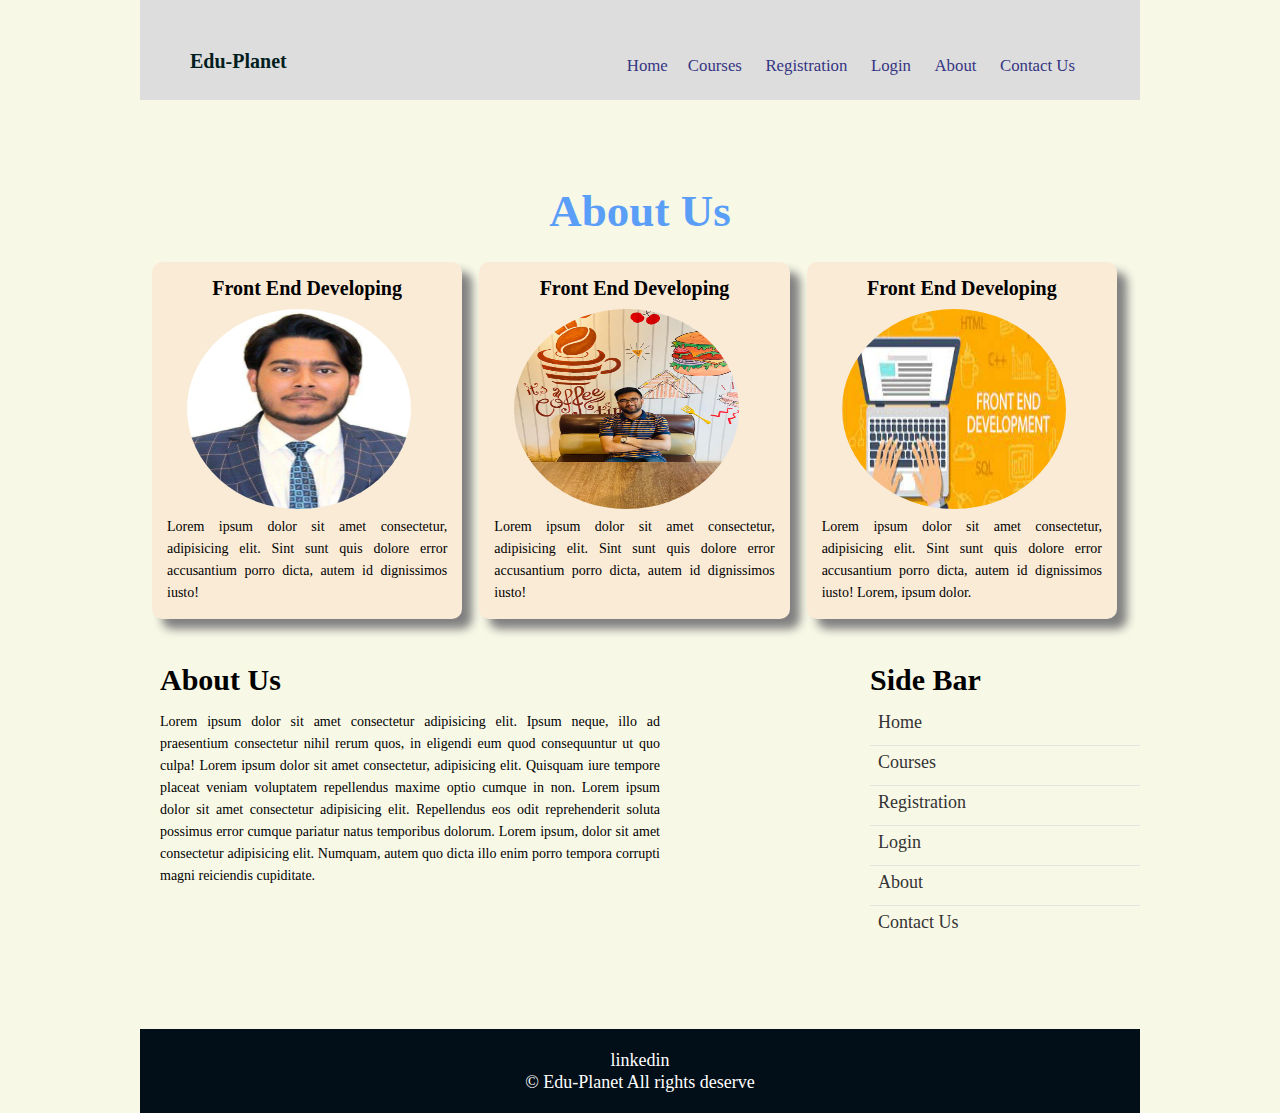
==== about.html @ 4f3283ef "5th" ====
<!DOCTYPE html>
<html lang="en">
<head>
    <meta charset="UTF-8">
    <meta http-equiv="X-UA-Compatible" content="IE=edge">
    <meta name="viewport" content="width=device-width, initial-scale=1.0">
    <title>Edu Planet</title>
    <link rel="stylesheet" href="CSS/responsive.css">
    <link rel="stylesheet" href="CSS/style.css">
    <link rel="stylesheet" href="https://cdnjs.cloudflare.com/ajax/libs/font-awesome/4.7.0/css/font-awesome.min.css">

    <style>
.about img{
   border-radius: 50%;
   height: 200px;
   width: 80%;
   margin-left: 20px;
}
.about{
    margin-bottom: 50px;
}
    </style>
</head>
<body>
    
   <div class="area">
       <!--Header section-->

     <div class="container">
       <div class="header fix">
           <div class="logo">
               
                 <!--Header section-->

                 <p style="font-weight: 700; font-size: 20px;text-decoration: none;color: rgb(3, 30, 31);">
                    Edu-Planet
                </p>
                   
              
           </div>
           <div class="menu">
               <ul>
                   <li>
                    <a href="index.html">Home</a> 
                    <li> <a href="courses.html">Courses</a> </li>
                     <li><a href="registration.html">Registration</a> </li>
                     <li><a href="login.html">Login</a></li> 
                     <li><a href="about.html">About</a> </li>
                     <li><a href="contact.html">Contact Us</a> </li>
                   </li>
               </ul>
           </div>
       </div>
     </div>

       <!--header section end-->

    

       <!--services starts-->

       <div class="services about">

           <div class="title">
               <h5> About Us</h5>
           </div>
           <div class="service fix">

               <div class="single-service">
                   <h4>Front End Developing</h4>
                   <img src="images/afz.jpg" alt="">
                   <p>Lorem ipsum dolor sit amet consectetur, adipisicing elit. Sint sunt quis dolore error accusantium porro dicta, autem id dignissimos iusto!</p>

               </div>
               <div class="single-service">
                   <h4>Front End Developing</h4>
                   <img src="images/apu1.jpg" alt="">
                   <p>Lorem ipsum dolor sit amet consectetur, adipisicing elit. Sint sunt quis dolore error accusantium porro dicta, autem id dignissimos iusto!</p>

               </div>
               <div class="single-service">
                   <h4>Front End Developing</h4>
                   <img src="images/front.jpg" alt="">
                   <p>Lorem ipsum dolor sit amet consectetur, adipisicing elit. Sint sunt quis dolore error accusantium porro dicta, autem id dignissimos iusto! Lorem, ipsum dolor.</p>

               </div>
           </div>
       </div>

        <!--services ends-->


         <!--About starts-->

         <div class="about fix about-page">
             <div class="about-left">
                 <h4>
                     About us
                 </h4>
                 <p>Lorem ipsum dolor sit amet consectetur adipisicing elit. Ipsum neque, illo ad praesentium consectetur nihil rerum quos, in eligendi eum quod consequuntur ut quo culpa! Lorem ipsum dolor sit amet consectetur, adipisicing elit. Quisquam iure tempore placeat veniam voluptatem repellendus maxime optio cumque in non. Lorem ipsum dolor sit amet consectetur adipisicing elit. Repellendus eos odit reprehenderit soluta possimus error cumque pariatur natus temporibus dolorum. Lorem ipsum, dolor sit amet consectetur adipisicing elit. Numquam, autem quo dicta illo enim porro tempora corrupti magni reiciendis cupiditate.
                 </p>


             </div>

             <div class="about-menu">
                 <h4>Side bar</h4>
                 <ul>
                   <li>
                    <a href="index.html">Home</a> 
                    <li> <a href="courses.html">Courses</a> </li>
                    <li><a href="registration.html">Registration</a> </li>
                    <li><a href="login.html">Login</a></li> 
                    <li><a href="about.html">About</a> </li>
                    <li><a href="contact.html">Contact Us</a> </li>
                   </li>
                 </ul>


             </div>
         </div>

<!--About ends-->

 <!--footer starts-->

<div class="footer">
   <p class="icon">
      <a href="https://www.linkedin.com/in/apubdofficial/" target="blank"><p>linkedin</p></a>
       
   </p>
   <p>&copy; Edu-Planet All rights deserve</p>
   
</div>



<!--footer ends-->





   </div>
</body>
</html>
---- CSS/responsive.css ----
/* Responsiveness with media query */
@media only screen and (min-width:992px) and (max-width:1200px){
    

    .area{
        width: 995px;
     
    }
    .menu{
        width: 650px;
    }
 
    .about-left{
       
        width: 600px;
       
    
    }
    .courses-page .single-service{
        width: 20px;
        margin-left: 50000px;
    }
    .about-menu h4{
       
      font-size:25px ;      
    }

  

    }
---- CSS/style.css ----
*{
    margin: 0;
    padding: 0;
}

body{
    font-size: 14px;
    line-height: 22px;
    background-color: rgb(248, 248, 231);
}
.area
{
    width: 1000px;
    margin: 0 auto;
}
img{
    width: 100%;
}
ul{
    list-style: none;
    margin-top: 0px;
}

.fix:before, fix:after{
    content: " ";
    display: table;
    clear: both;
}

/*button css*/

.button{

background-color: rgb(166, 210, 240);
display: inline-block;
text-decoration: none;
padding: 10px 20px;
margin-top: 35px;
text-transform: capitalize;
border-radius: 5px;
margin-left: 70px;
}

.button:hover{
    background-color: rgb(194, 250, 142);
    transition: .3s;
    text-transform: uppercase;
}

.container
{
}

   
.header
{
   background-color: #dddddd;
   padding: 50px;
 
   
}

.logo{
    float: left;
    width: 100px;
    margin-right: 30px;
    height: 90px;
    margin-bottom: 20px;
 

}
.logo p{
}


.logo a{}
.logo a img{}

.menu{
    float:right;
    width: 680px;

    
}


.menu ul{
    text-align: right ;
}
.menu ul li{
    display: inline-block;
    margin-right: 10px;
}
.menu ul li a{
    text-decoration: none;
    color:rgb(53, 53, 131);
    display: block;
    font-size: larger;
    padding: 0px 15px;
   transition: .3s;
   padding: 5px;
    
}

.menu ul li a:hover{
    background-color: rgb(42, 109, 253);
    color: white;
    text-transform:uppercase;
   
   
}
.banner{}
.banner img{

    
}

/*Services*/

.services{

}

.title{

}
.title h5{
    text-align: center;
    font-size: 45px;
    text-transform: capitalize;
    margin: 40px 0;
    margin-bottom: 40px;
    margin-top: 40px;
    color: rgb(91, 158, 247);

}
.single-service{

    background-color: antiquewhite;
    float: left;
    width: 280.34px;
    margin-right: 5px;
    margin-left: 12px;
    padding: 15px;
    margin-bottom: 50px;
    border-radius: 10px;
    box-shadow: 10px 10px 10px gray;

}

.single-service h4{
    text-align: center;
    margin-bottom: 10px;
    font-size: 20px;
    

}



.single-service img{

}
.single-service a{

}
.single-service p{
    text-align: justify;    
}

.single-service:last-child, .courses-page .single-service:nth-child(3){
    margin-right: 0;
}
.courses-page 
{
    margin-bottom: 900px;
}


/*About*/

.about{
    padding: 60px 0;
    

}

.about-left{
    float:left;
    width: 500px;
    margin-right: 30px;
    margin-left: 20px;

}

.about-left h4,.about-menu h4{
    text-transform: capitalize;
    font-size: 30px;
    margin-bottom: 20px;


}

.about-left p{
    text-align: justify;

}

.about-menu{
    float: right;
    width:270px;
  
    

}
.about-menu h4{

}
.about-menu ul{

}
.about-menu ul li{

    padding-left: 8px;
    margin-bottom: 5px;
    padding-bottom: 10px;
    border-bottom: 1px solid rgb(231, 226, 226);
  
}

.about-menu ul li:last-child{
    border-bottom: 0;
}
.about-menu ul li a{
 
    text-decoration: none;
    font-size: 18px;
    color: #333;
    transition: .3s;
   
}
.about-menu ul li a:hover {
    background-color: tomato;

}


/*footer*/
.footer{
    margin-top: 300px;
    text-align: center;
    font-size: large;
    background-color: rgb(3, 15, 24);
    padding: 20px;
    color: white;
    
}
.footer a{
    color: white;
    text-decoration: none;
    margin-bottom: 20px;
}


/*registration form*/
.registration-form
{
   background-color: #91b7f0;
   color: white;
   height: 80%;
   width: 60%;
   margin-left: 20%;
   border-radius: 10px;
   margin-top: 120px;
   margin-bottom: 500px;
   
}
.registration-form td{
    padding-left: 50px;
    padding-right: 25px;
    padding-top: 25px;
    padding-bottom: 25px;
    border-radius: 5px;
    margin-left: 20px;
    margin-right: 50px;
}
.login-form{
    margin-bottom:500px ;
}
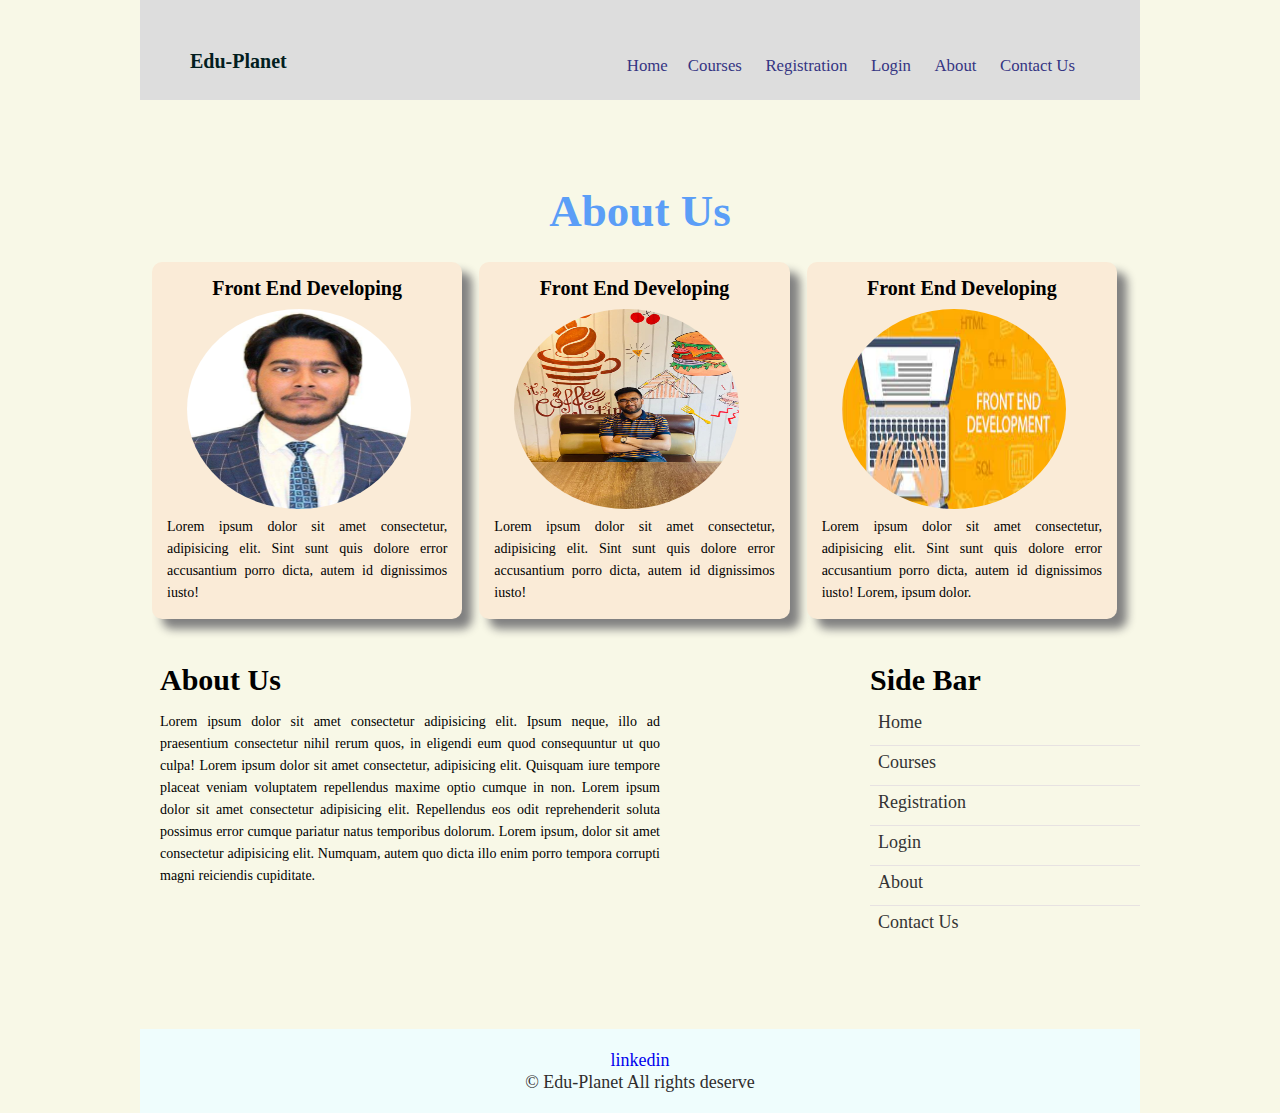
==== commit 7123a336: "6th" ====
--- a/about.html
+++ b/about.html
@@ -6,6 +6,8 @@
     <meta name="viewport" content="width=device-width, initial-scale=1.0">
     <title>Edu Planet</title>
     <link rel="stylesheet" href="CSS/responsive.css">
+    <link rel="stylesheet" href="CSS/fontAwesome.css">
+
     <link rel="stylesheet" href="CSS/style.css">
     <link rel="stylesheet" href="https://cdnjs.cloudflare.com/ajax/libs/font-awesome/4.7.0/css/font-awesome.min.css">
 
@@ -124,15 +126,14 @@
 
  <!--footer starts-->
 
-<div class="footer">
-   <p class="icon">
-      <a href="https://www.linkedin.com/in/apubdofficial/" target="blank"><p>linkedin</p></a>
-       
-   </p>
-   <p>&copy; Edu-Planet All rights deserve</p>
-   
-</div>
-
+ <div class="footer">
+    <p class="icon">
+       <a href="https://www.linkedin.com/in/apubdofficial/" target="blank"><p>linkedin</p></a>
+        
+    </p>
+    <p>&copy; Edu-Planet All rights deserve</p>
+    
+ </div>
 
 
 <!--footer ends-->
--- a/CSS/style.css
+++ b/CSS/style.css
@@ -250,13 +250,12 @@
     margin-top: 300px;
     text-align: center;
     font-size: large;
-    background-color: rgb(3, 15, 24);
+    background-color: rgb(239, 253, 253);
     padding: 20px;
-    color: white;
+    color: rgb(48, 45, 45);
     
 }
 .footer a{
-    color: white;
     text-decoration: none;
     margin-bottom: 20px;
 }
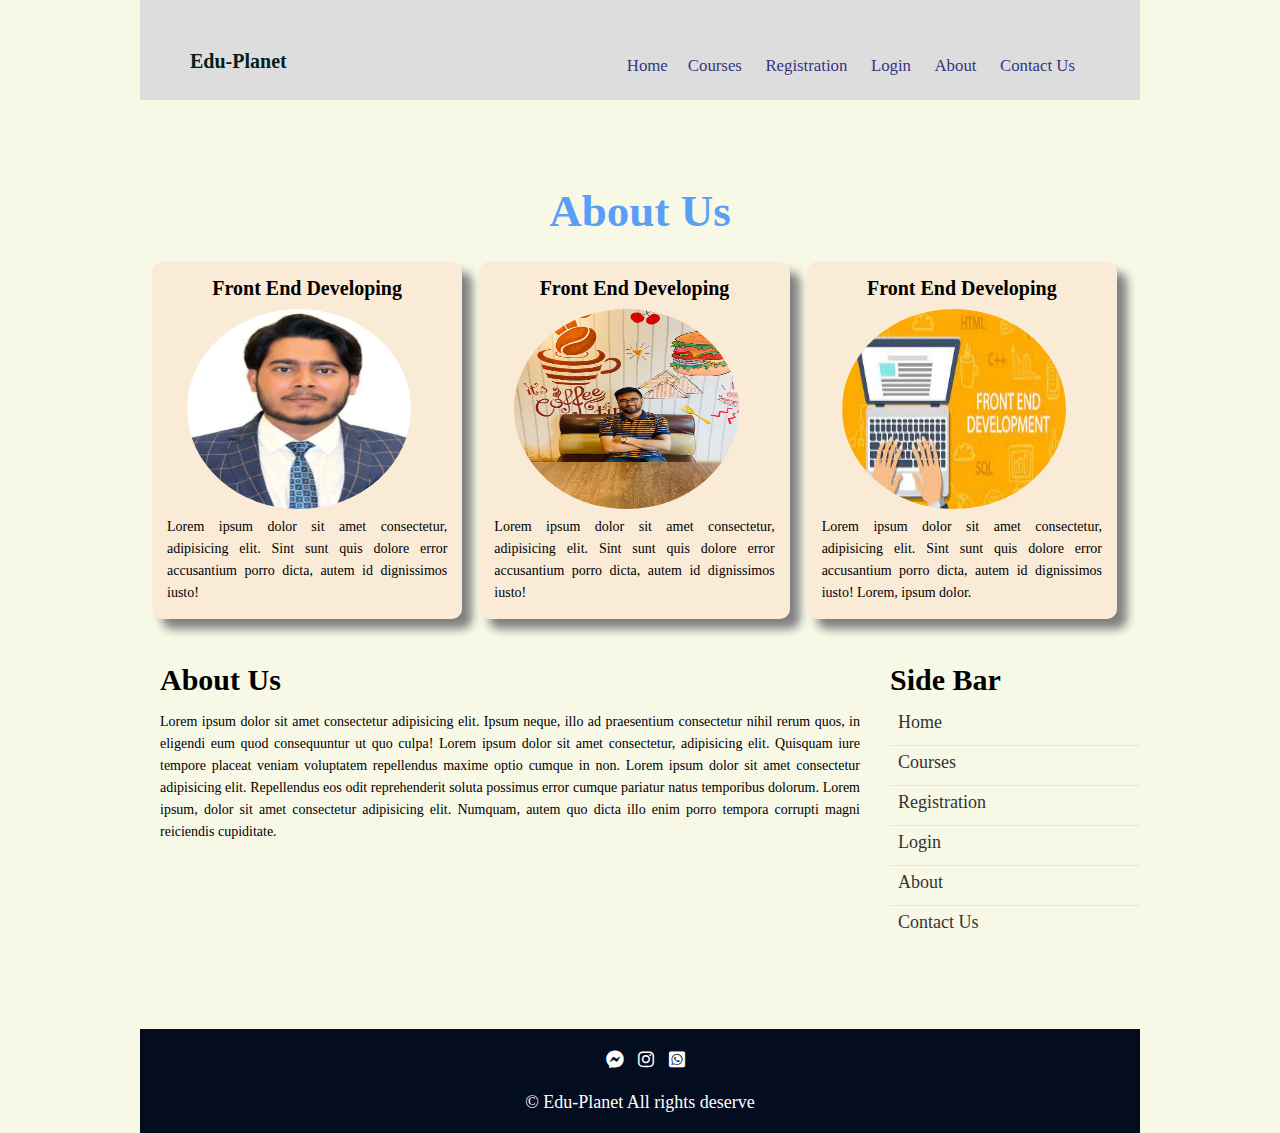
==== commit 4012e131: "8th" ====
--- a/about.html
+++ b/about.html
@@ -128,14 +128,14 @@
 
  <div class="footer">
     <p class="icon">
-       <a href="https://www.linkedin.com/in/apubdofficial/" target="blank"><p>linkedin</p></a>
+    <div class="icon-style">
+        <a href="https://www.linkedin.com/in/apubdofficial/" target="blank"><p><i style="color:white;margin-left: 10px;" class="fa-brands fa-facebook-messenger"></i> <i style="color:white;margin-left: 10px;"class="fa-brands fa-instagram"></i> <i style="color:white;margin-left: 10px;" class="fa-brands fa-whatsapp-square"></i></p></a>
+    </div>
         
     </p>
     <p>&copy; Edu-Planet All rights deserve</p>
     
- </div>
-
-
+</div>
 <!--footer ends-->
 
 
--- a/CSS/style.css
+++ b/CSS/style.css
@@ -187,7 +187,7 @@
 
 .about-left{
     float:left;
-    width: 500px;
+    width: 700px;
     margin-right: 30px;
     margin-left: 20px;
 
@@ -208,7 +208,7 @@
 
 .about-menu{
     float: right;
-    width:270px;
+    width:250px;
   
     
 
@@ -250,9 +250,10 @@
     margin-top: 300px;
     text-align: center;
     font-size: large;
-    background-color: rgb(239, 253, 253);
+    background-color: rgb(4, 12, 31);
     padding: 20px;
-    color: rgb(48, 45, 45);
+    color:white;
+
     
 }
 .footer a{
@@ -284,7 +285,9 @@
     margin-right: 50px;
 }
 .login-form{
-    margin-bottom:500px ;
-}
-
-
+    margin-bottom:50px ;
+}
+
+.icon-style{
+    margin-bottom: 20px;
+}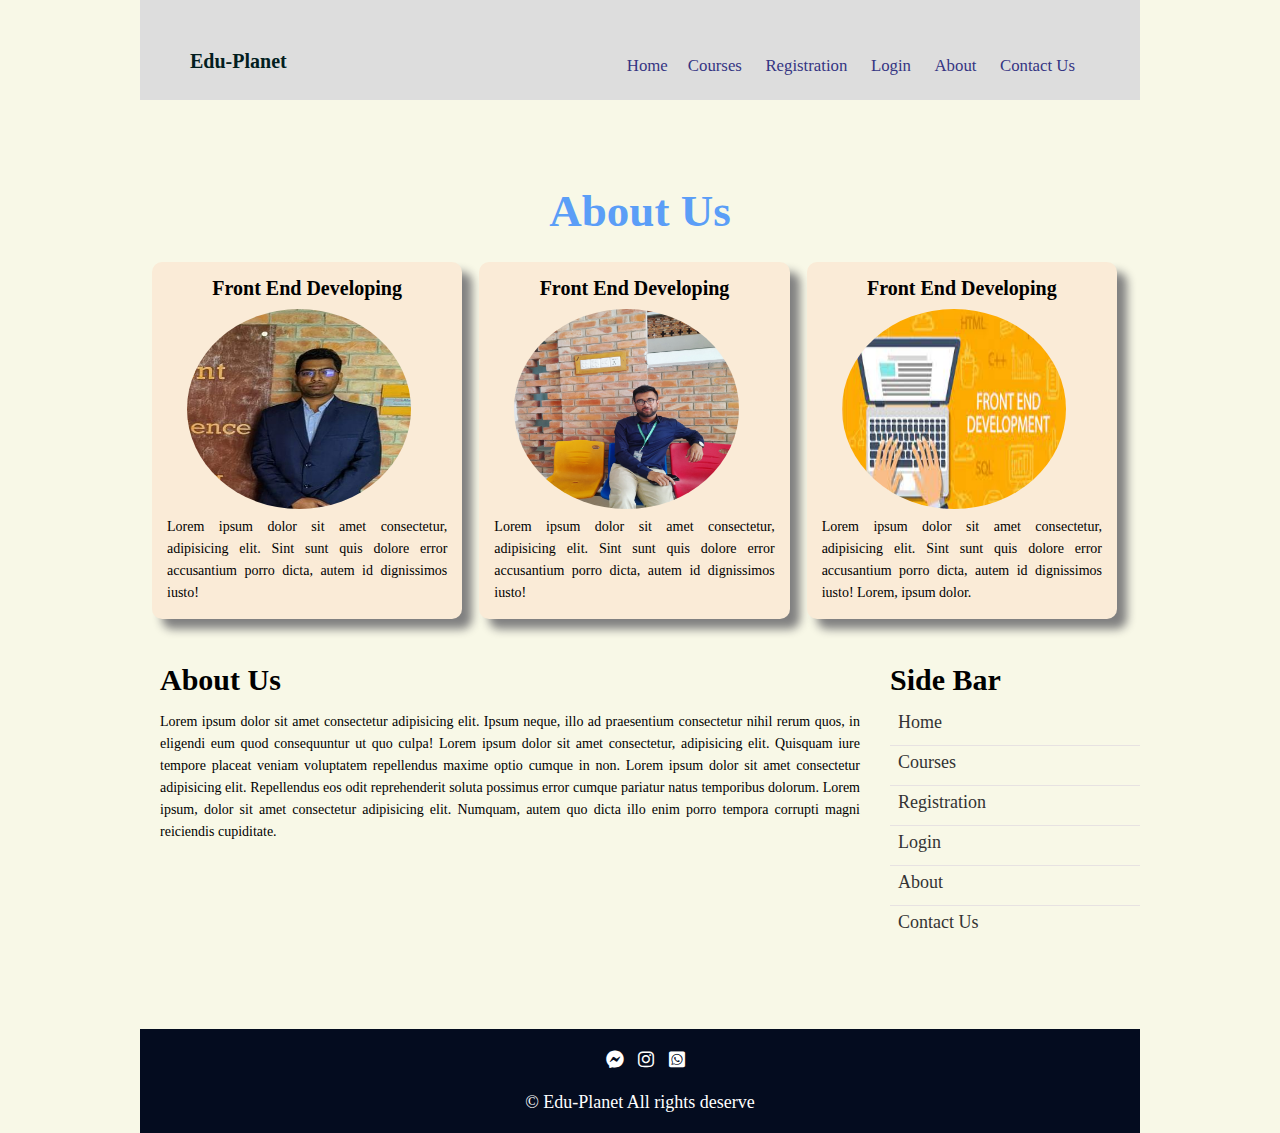
==== commit 4f805b37: "animation done" ====
--- a/about.html
+++ b/about.html
@@ -70,13 +70,13 @@
 
                <div class="single-service">
                    <h4>Front End Developing</h4>
-                   <img src="images/afz.jpg" alt="">
+                   <img src="images/mony sir.jpg" alt="">
                    <p>Lorem ipsum dolor sit amet consectetur, adipisicing elit. Sint sunt quis dolore error accusantium porro dicta, autem id dignissimos iusto!</p>
 
                </div>
                <div class="single-service">
                    <h4>Front End Developing</h4>
-                   <img src="images/apu1.jpg" alt="">
+                   <img src="images/apurbo1.jpg" alt="">
                    <p>Lorem ipsum dolor sit amet consectetur, adipisicing elit. Sint sunt quis dolore error accusantium porro dicta, autem id dignissimos iusto!</p>
 
                </div>
--- a/CSS/style.css
+++ b/CSS/style.css
@@ -8,6 +8,31 @@
     line-height: 22px;
     background-color: rgb(248, 248, 231);
 }
+
+.slider{
+    width: 100%;
+    height: 400px;
+    background: url(../images/acm2.jpg);
+    margin: 0 auto;
+    animation: slide 15s infinite;
+}
+
+@keyframes slide{
+    25%{
+        background: url(../images/acm2.jpg);
+    }
+
+    25%{
+        background: url(../images/acm.jpg);
+    }
+
+ 
+    100%{
+        background: url(../images/aaa.jpg);
+    }
+}
+
+
 .area
 {
     width: 1000px;
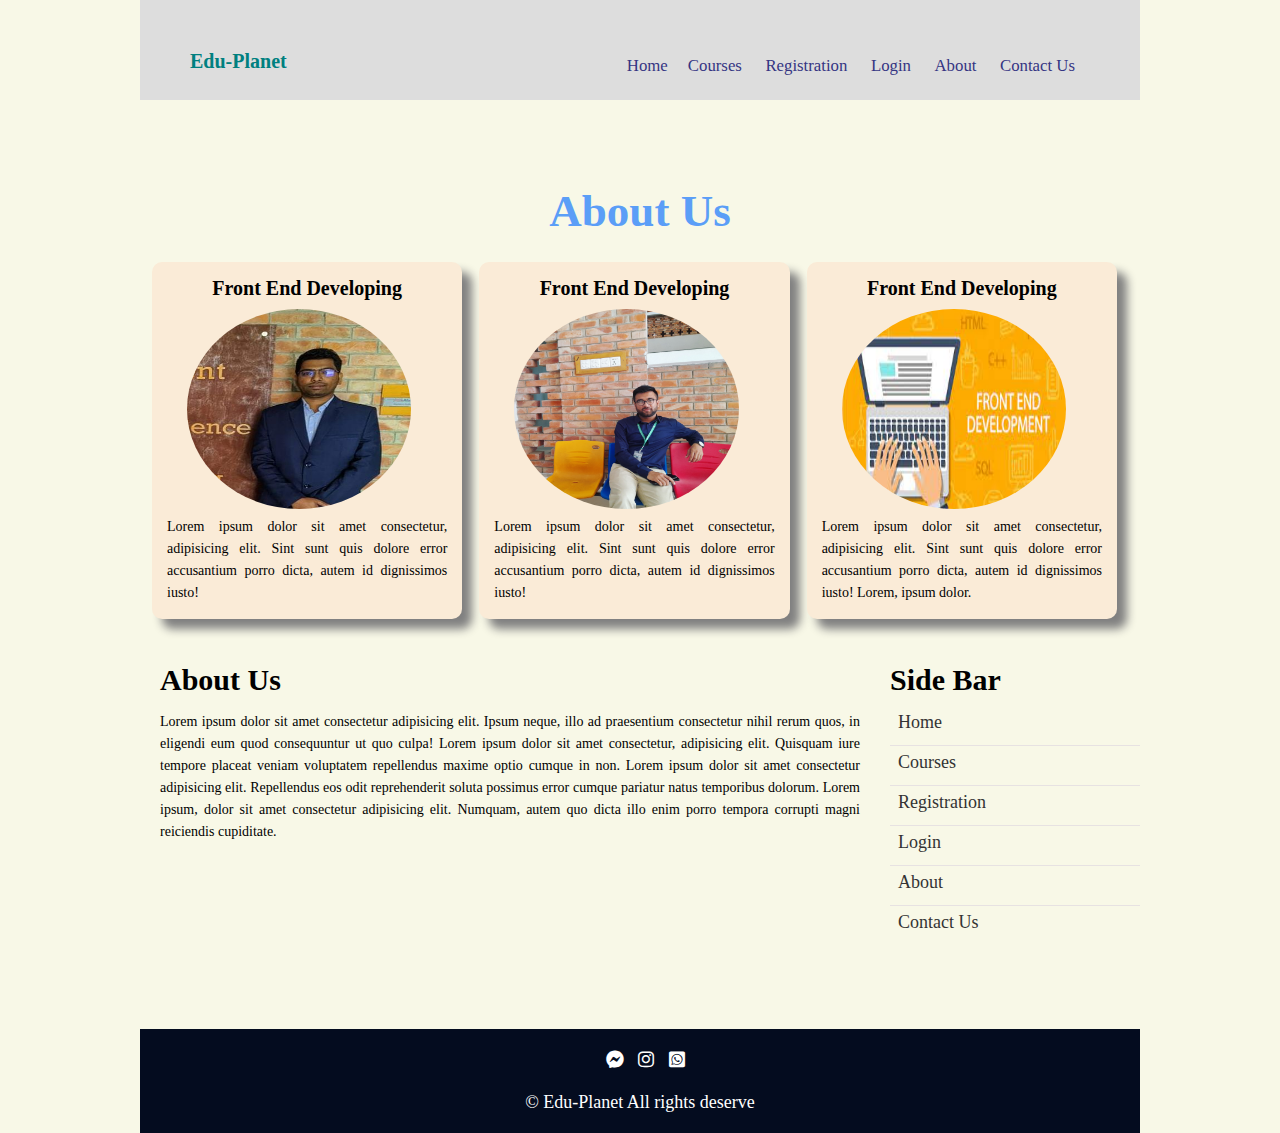
==== commit 731f2016: "done" ====
--- a/about.html
+++ b/about.html
@@ -34,10 +34,9 @@
                
                  <!--Header section-->
 
-                 <p style="font-weight: 700; font-size: 20px;text-decoration: none;color: rgb(3, 30, 31);">
+                 <p style="font-weight: 700; font-size: 20px;text-decoration: none;color: teal;cursor: pointer;">
                     Edu-Planet
                 </p>
-                   
               
            </div>
            <div class="menu">
--- a/CSS/style.css
+++ b/CSS/style.css
@@ -8,6 +8,11 @@
     line-height: 22px;
     background-color: rgb(248, 248, 231);
 }
+
+
+/*Animation starts*/
+
+/*Each keyframe describes how the animated element should render at a given time during the animation sequence. Since the timing of the animation is defined in the CSS style that configures the animation, keyframes use a <percentage> to indicate the time during the animation sequence at which they take place. */
 
 .slider{
     width: 100%;
@@ -31,6 +36,7 @@
         background: url(../images/aaa.jpg);
     }
 }
+/*Animation ends*/
 
 
 .area
@@ -290,7 +296,7 @@
 /*registration form*/
 .registration-form
 {
-   background-color: #91b7f0;
+   background-color: #2b5346;
    color: white;
    height: 80%;
    width: 60%;
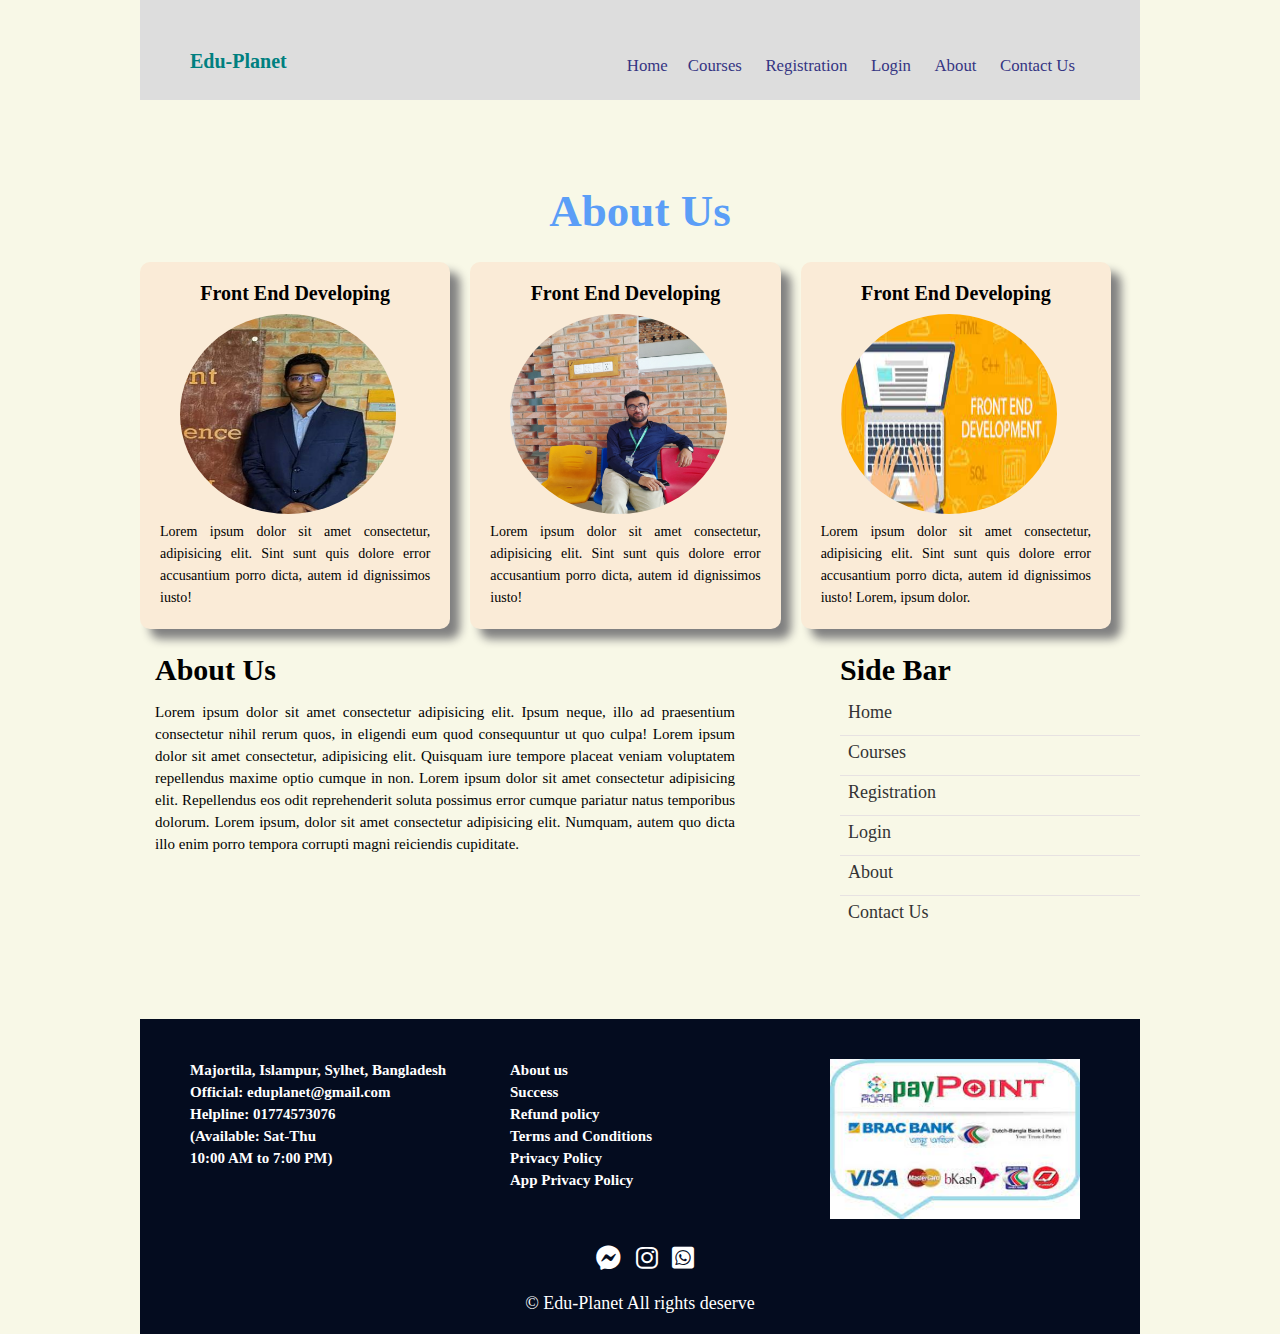
==== commit 4c8c6173: "12april" ====
--- a/about.html
+++ b/about.html
@@ -126,9 +126,28 @@
  <!--footer starts-->
 
  <div class="footer">
+
+    <div class="footer-design">
+        <div class="check1"><p> Majortila, Islampur, Sylhet, Bangladesh  <br>
+            Official: eduplanet@gmail.com <br>
+            Helpline: 01774573076 <br>
+            (Available: Sat-Thu <br>
+             10:00 AM to 7:00 PM)</p></div>
+        <div class="check2"><p>About us <br>
+            Success <br>
+            Refund policy <br>
+            Terms and Conditions <br>
+            Privacy Policy <br>
+            App Privacy Policy</p></div>
+        <div class="check3"><p> <img src="images/pay 2.jpg" alt=""></p></div>
+
+    </div>
+
     <p class="icon">
     <div class="icon-style">
-        <a href="https://www.linkedin.com/in/apubdofficial/" target="blank"><p><i style="color:white;margin-left: 10px;" class="fa-brands fa-facebook-messenger"></i> <i style="color:white;margin-left: 10px;"class="fa-brands fa-instagram"></i> <i style="color:white;margin-left: 10px;" class="fa-brands fa-whatsapp-square"></i></p></a>
+        <a href="https://www.linkedin.com/in/apubdofficial/" target="blank"><p><i style="color:white;margin-left: 10px; font-size: 25px;" class="fa-brands fa-facebook-messenger"></i> <i style="color:white;margin-left: 10px;font-size: 25px;"class="fa-brands fa-instagram"></i> 
+        <i style="color:white;margin-left: 10px;font-size: 25px;" class="fa-brands fa-whatsapp-square"></i></p></a>
+        
     </div>
         
     </p>
--- a/CSS/style.css
+++ b/CSS/style.css
@@ -80,6 +80,7 @@
 
 .container
 {
+
 }
 
    
@@ -142,7 +143,7 @@
 }
 .banner{}
 .banner img{
-
+ height: 550px;
     
 }
 
@@ -169,11 +170,11 @@
 
     background-color: antiquewhite;
     float: left;
-    width: 280.34px;
-    margin-right: 5px;
-    margin-left: 12px;
-    padding: 15px;
-    margin-bottom: 50px;
+    width: 270.34px;
+    margin-right: 20px;
+    margin-left: 0px;
+    padding: 20px;
+    margin-bottom: 30px;
     border-radius: 10px;
     box-shadow: 10px 10px 10px gray;
 
@@ -186,6 +187,13 @@
     
 
 }
+.single-service :hover{
+
+    width:290px ;
+    transition: width 3s;
+   
+
+}
 
 
 
@@ -218,9 +226,9 @@
 
 .about-left{
     float:left;
-    width: 700px;
-    margin-right: 30px;
-    margin-left: 20px;
+    width: 580px;
+    margin-right: 20px;
+    margin-left: 15px;
 
 }
 
@@ -234,12 +242,14 @@
 
 .about-left p{
     text-align: justify;
+    font-size: 15px;
+    font-weight: 500;
 
 }
 
 .about-menu{
     float: right;
-    width:250px;
+    width:300px;
   
     
 
@@ -293,6 +303,42 @@
 }
 
 
+.footer-design{
+    display: flex;
+    flex-direction: row;
+    width: 1000px;
+    margin-top: 20px;
+    margin-bottom: 20px;
+}
+.check2 {
+     margin-right:20px;  
+     width: 30%;   
+     margin-left:10px ;
+
+}
+
+.check2{
+    width: 30%; 
+    margin-left: 0px;
+}
+.check1{
+    width: 30%;
+    margin-right: 20px;
+    margin-left: 30px;
+}
+.footer-design p{
+    font-size: 15px;
+    font-weight: 700;
+    text-align: justify;
+}
+.footer-design img{
+    height: 160px;
+    width: 250px;
+}
+
+
+
+
 /*registration form*/
 .registration-form
 {
@@ -321,4 +367,6 @@
 
 .icon-style{
     margin-bottom: 20px;
-}+}
+
+
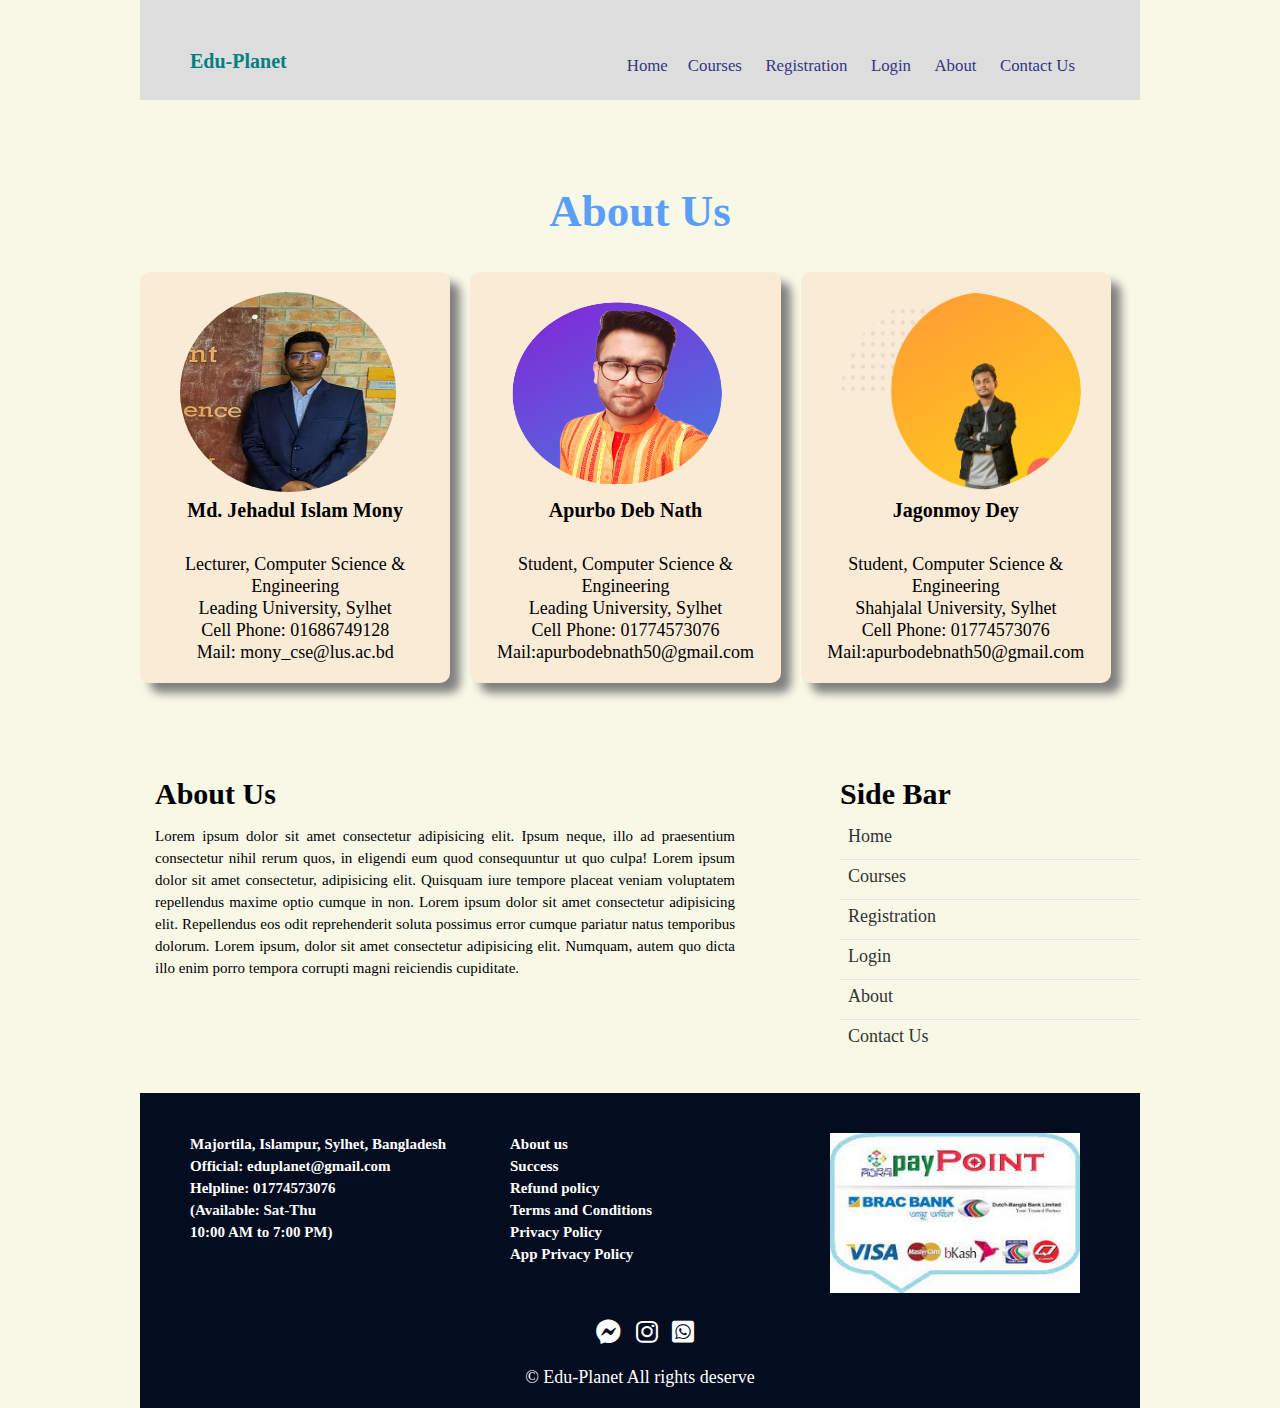
==== commit 92213772: "13 may" ====
--- a/about.html
+++ b/about.html
@@ -68,21 +68,36 @@
            <div class="service fix">
 
                <div class="single-service">
-                   <h4>Front End Developing</h4>
-                   <img src="images/mony sir.jpg" alt="">
-                   <p>Lorem ipsum dolor sit amet consectetur, adipisicing elit. Sint sunt quis dolore error accusantium porro dicta, autem id dignissimos iusto!</p>
+                
+                   <img src="images/mony sir.jpg" alt="">  <br>
+                   <h4>Md. Jehadul Islam Mony</h4> <br>
+                   <p style="text-align: center; font-size: 18px;">Lecturer,
+                    Computer Science & Engineering <br> Leading University, Sylhet <br>  Cell Phone: 01686749128 <br>
+
+                   Mail: mony_cse@lus.ac.bd</p>
 
                </div>
                <div class="single-service">
-                   <h4>Front End Developing</h4>
-                   <img src="images/apurbo1.jpg" alt="">
-                   <p>Lorem ipsum dolor sit amet consectetur, adipisicing elit. Sint sunt quis dolore error accusantium porro dicta, autem id dignissimos iusto!</p>
+                  
+                   <img src="images/plplplpl.png" alt="">
+                   <h4>Apurbo Deb Nath</h4> <br>
+                   <p style="text-align: center; font-size: 18px;">Student,
+                    Computer Science & Engineering <br> Leading University, Sylhet <br>  Cell Phone: 01774573076 <br>
+
+                    Mail:apurbodebnath50@gmail.com</p>
+
 
                </div>
                <div class="single-service">
-                   <h4>Front End Developing</h4>
-                   <img src="images/front.jpg" alt="">
-                   <p>Lorem ipsum dolor sit amet consectetur, adipisicing elit. Sint sunt quis dolore error accusantium porro dicta, autem id dignissimos iusto! Lorem, ipsum dolor.</p>
+                   
+                   <img style="width: 240px;" src="images/vai.png" alt="">
+                   <h4>Jagonmoy Dey</h4> <br>
+                   <p style="text-align: center; font-size: 18px;">Student,
+                    Computer Science & Engineering <br> Shahjalal University, Sylhet <br>  Cell Phone: 01774573076 <br>
+
+                    Mail:apurbodebnath50@gmail.com</p>
+
+
 
                </div>
            </div>
--- a/CSS/style.css
+++ b/CSS/style.css
@@ -73,9 +73,8 @@
 }
 
 .button:hover{
-    background-color: rgb(194, 250, 142);
-    transition: .3s;
-    text-transform: uppercase;
+    background-color: rgb(132, 134, 247);
+    transition: .2s;
 }
 
 .container
@@ -150,7 +149,7 @@
 /*Services*/
 
 .services{
-
+ margin-bottom: 100px;
 }
 
 .title{
@@ -160,8 +159,7 @@
     text-align: center;
     font-size: 45px;
     text-transform: capitalize;
-    margin: 40px 0;
-    margin-bottom: 40px;
+    margin-bottom: 50px;
     margin-top: 40px;
     color: rgb(91, 158, 247);
 
@@ -174,7 +172,7 @@
     margin-right: 20px;
     margin-left: 0px;
     padding: 20px;
-    margin-bottom: 30px;
+    margin-bottom: 50px;
     border-radius: 10px;
     box-shadow: 10px 10px 10px gray;
 
@@ -189,8 +187,7 @@
 }
 .single-service :hover{
 
-    width:290px ;
-    transition: width 3s;
+  background-color: ;
    
 
 }
@@ -212,7 +209,7 @@
 }
 .courses-page 
 {
-    margin-bottom: 900px;
+    margin-bottom: 950px;
 }
 
 
@@ -229,6 +226,7 @@
     width: 580px;
     margin-right: 20px;
     margin-left: 15px;
+    margin-top: 50px;
 
 }
 
@@ -250,6 +248,7 @@
 .about-menu{
     float: right;
     width:300px;
+    margin-top: 50px;
   
     
 
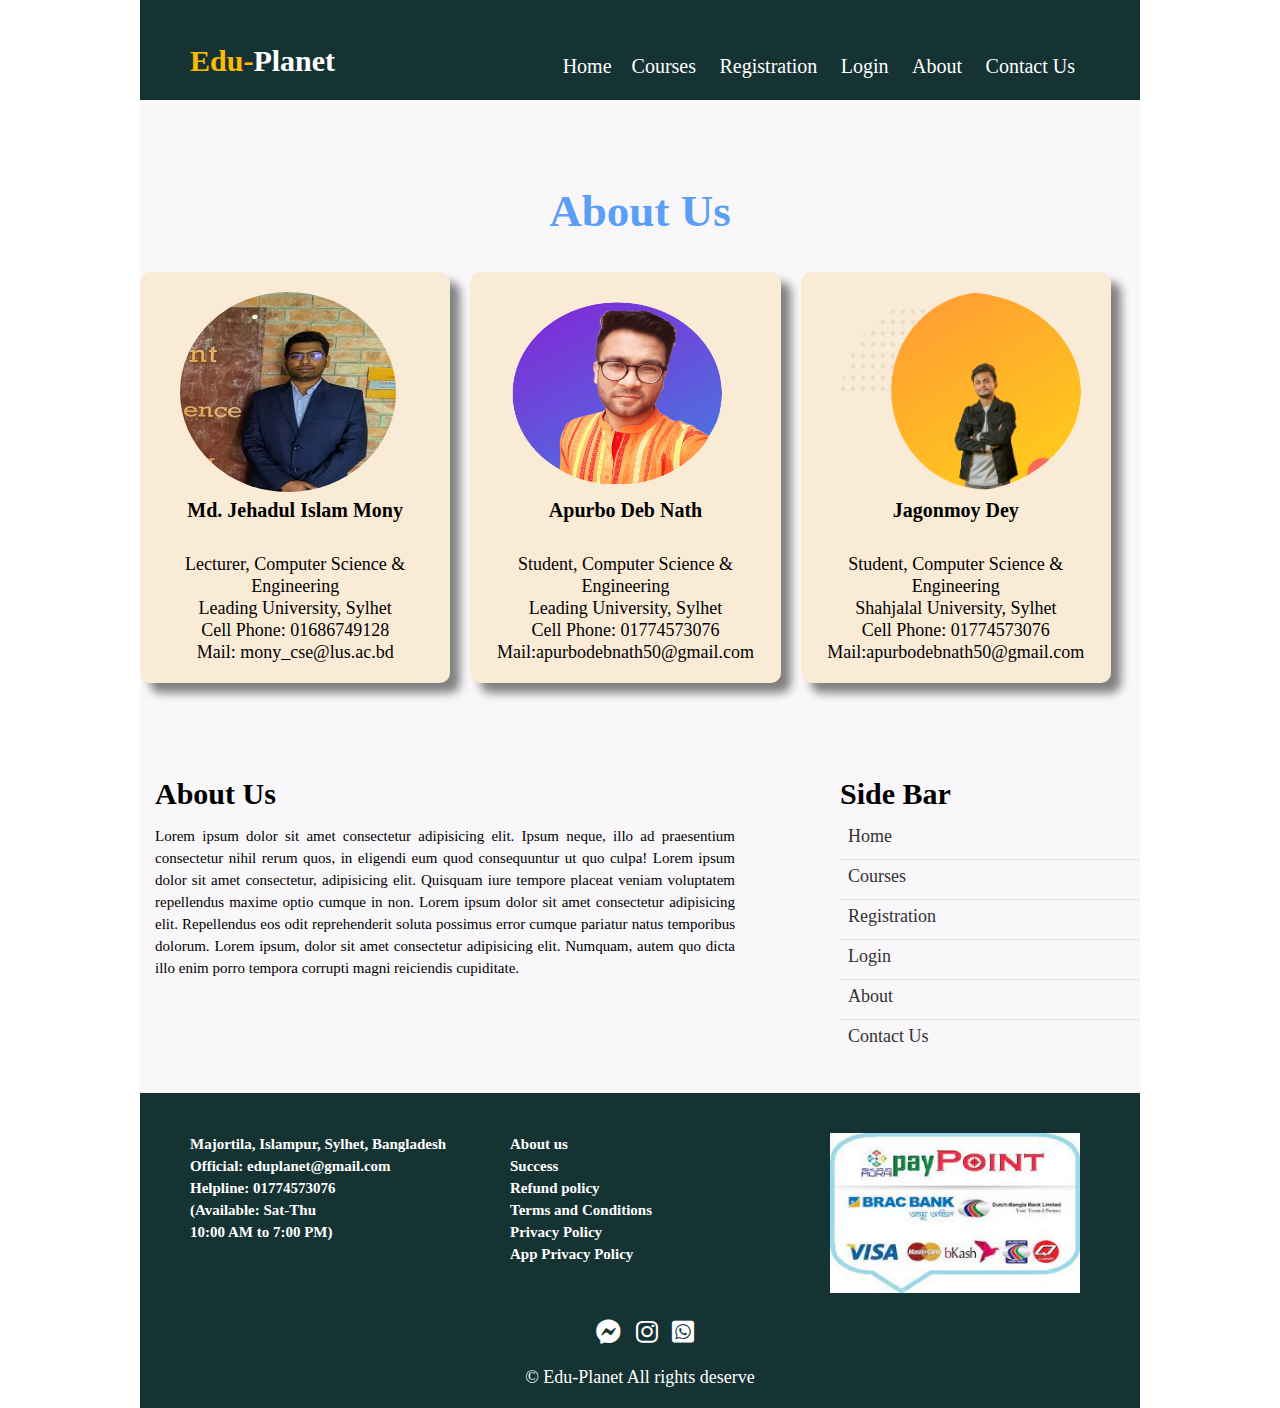
==== commit 11820325: "5/13/22" ====
--- a/about.html
+++ b/about.html
@@ -34,10 +34,10 @@
                
                  <!--Header section-->
 
-                 <p style="font-weight: 700; font-size: 20px;text-decoration: none;color: teal;cursor: pointer;">
-                    Edu-Planet
+                    
+                 <p style="font-weight: 700; font-size: 30px;text-decoration: none;color:rgb(255, 187, 0);cursor: pointer;">
+                    Edu-<span style="color: white;">Planet</span>
                 </p>
-              
            </div>
            <div class="menu">
                <ul>
--- a/CSS/style.css
+++ b/CSS/style.css
@@ -6,7 +6,6 @@
 body{
     font-size: 14px;
     line-height: 22px;
-    background-color: rgb(248, 248, 231);
 }
 
 
@@ -43,6 +42,8 @@
 {
     width: 1000px;
     margin: 0 auto;
+    background-color: rgb(249, 247, 250);
+
 }
 img{
     width: 100%;
@@ -73,8 +74,9 @@
 }
 
 .button:hover{
-    background-color: rgb(132, 134, 247);
+    background-color: rgb(241, 98, 31);
     transition: .2s;
+    color: white;
 }
 
 .container
@@ -85,7 +87,7 @@
    
 .header
 {
-   background-color: #dddddd;
+    background-color: rgb(22, 51, 51);
    padding: 50px;
  
    
@@ -93,7 +95,7 @@
 
 .logo{
     float: left;
-    width: 100px;
+    width: 150px;
     margin-right: 30px;
     height: 90px;
     margin-bottom: 20px;
@@ -124,17 +126,17 @@
 }
 .menu ul li a{
     text-decoration: none;
-    color:rgb(53, 53, 131);
     display: block;
-    font-size: larger;
+    font-size: 20px;
     padding: 0px 15px;
    transition: .3s;
    padding: 5px;
+   color: white;
     
 }
 
 .menu ul li a:hover{
-    background-color: rgb(42, 109, 253);
+    background-color: rgb(241, 98, 31);
     color: white;
     text-transform:uppercase;
    
@@ -290,7 +292,7 @@
     margin-top: 300px;
     text-align: center;
     font-size: large;
-    background-color: rgb(4, 12, 31);
+    background-color: rgb(22, 51, 51);
     padding: 20px;
     color:white;
 
